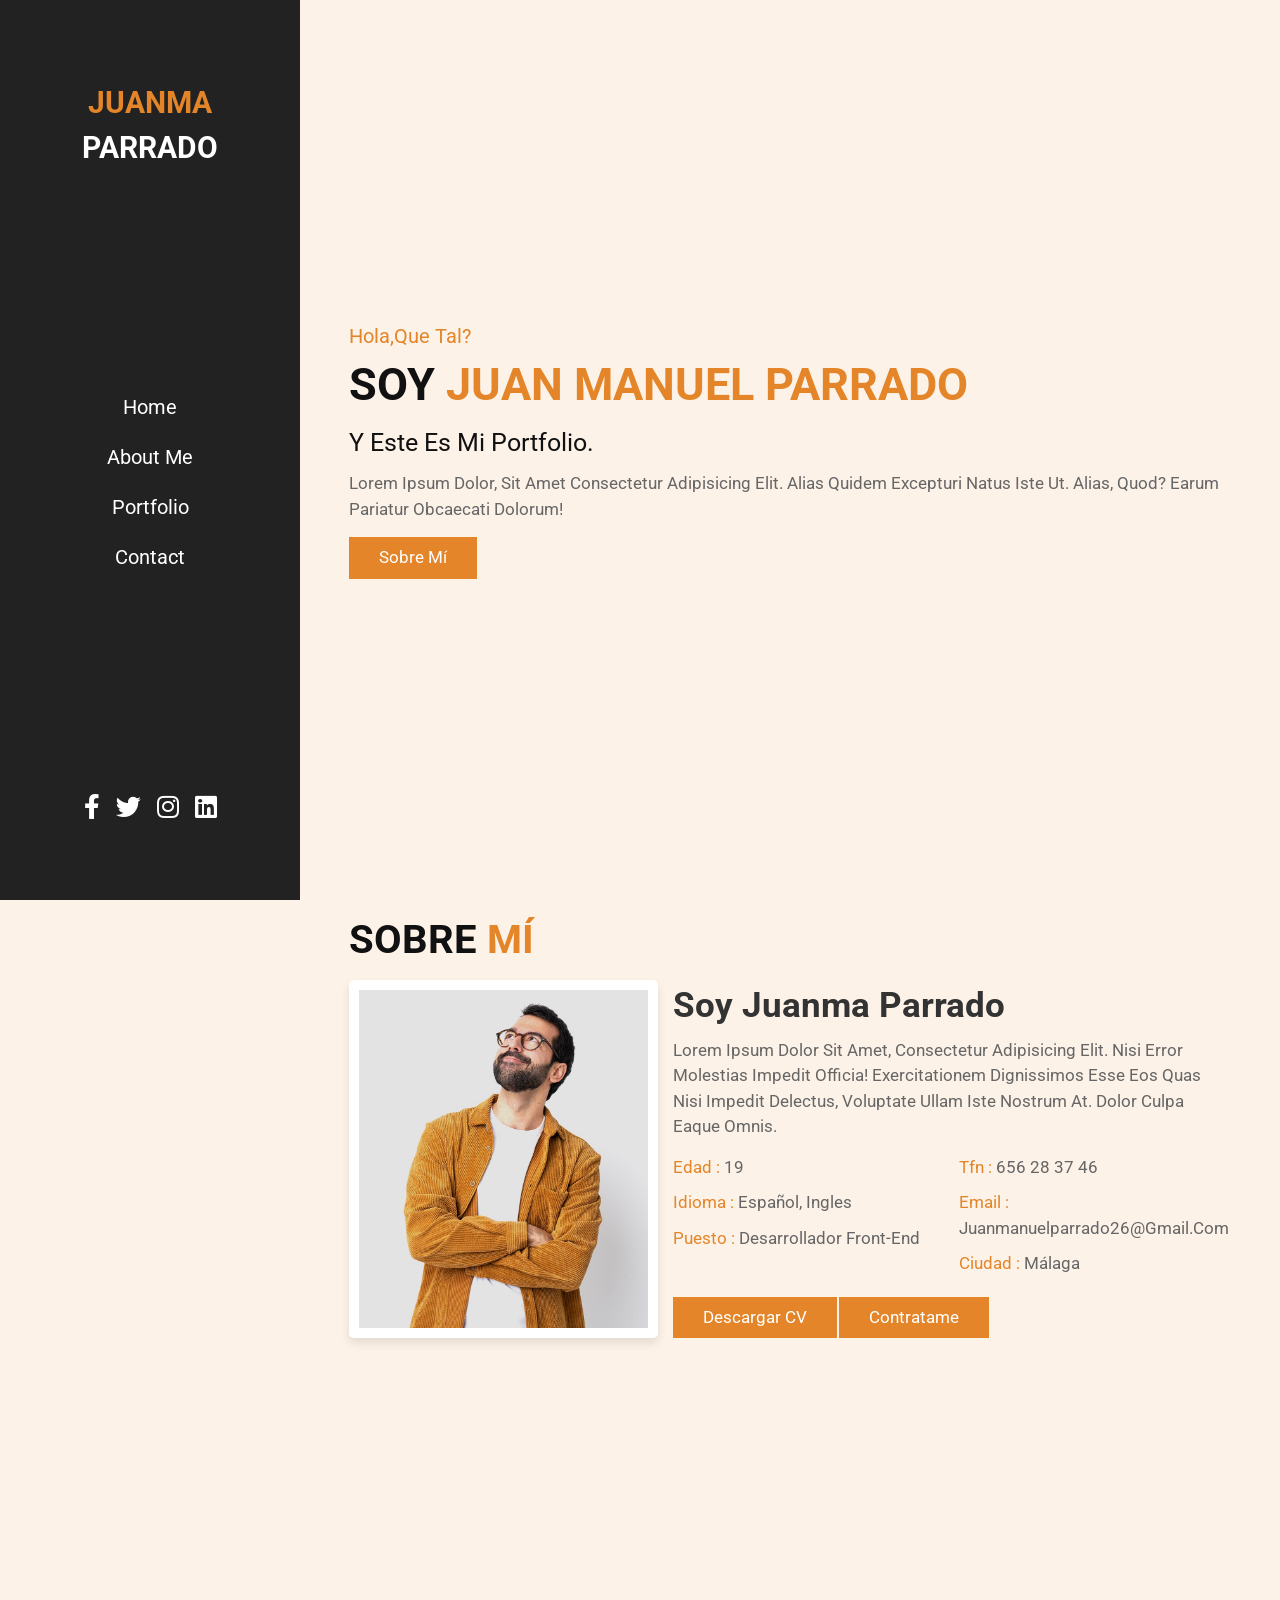
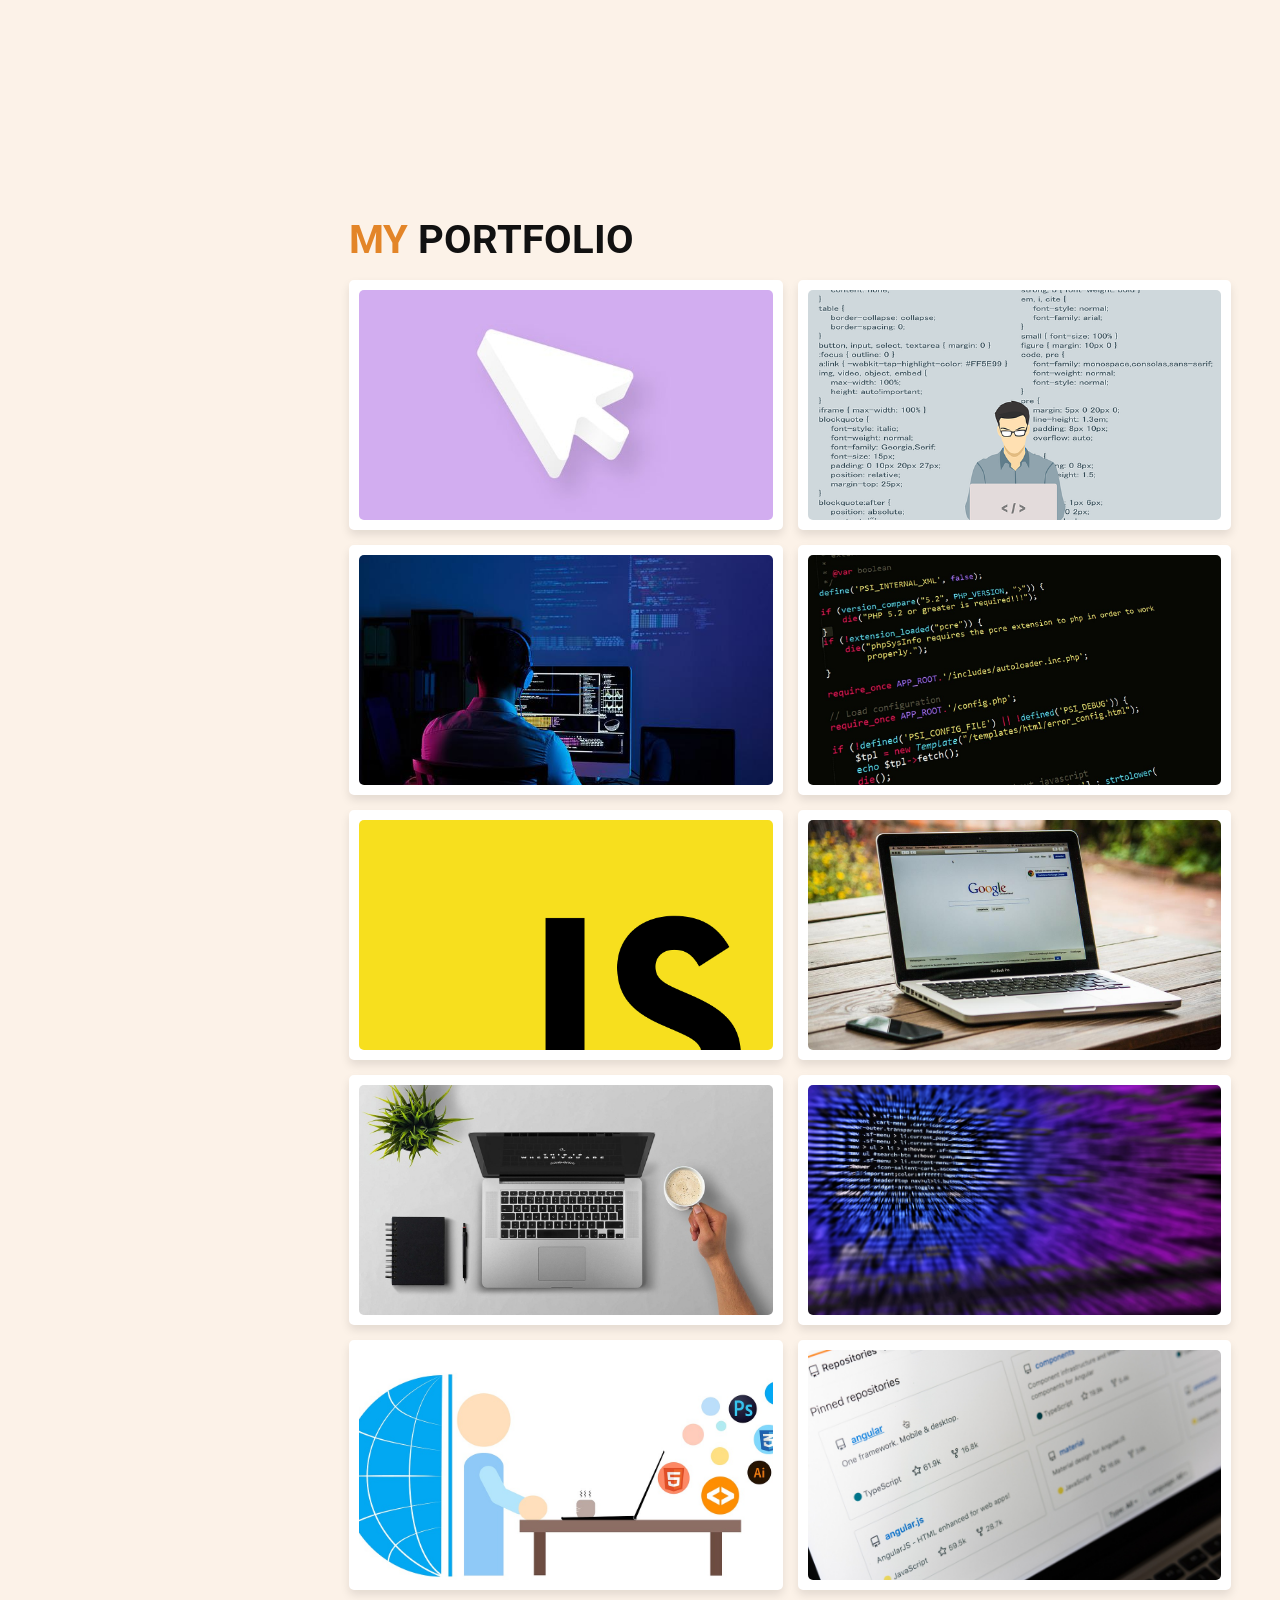
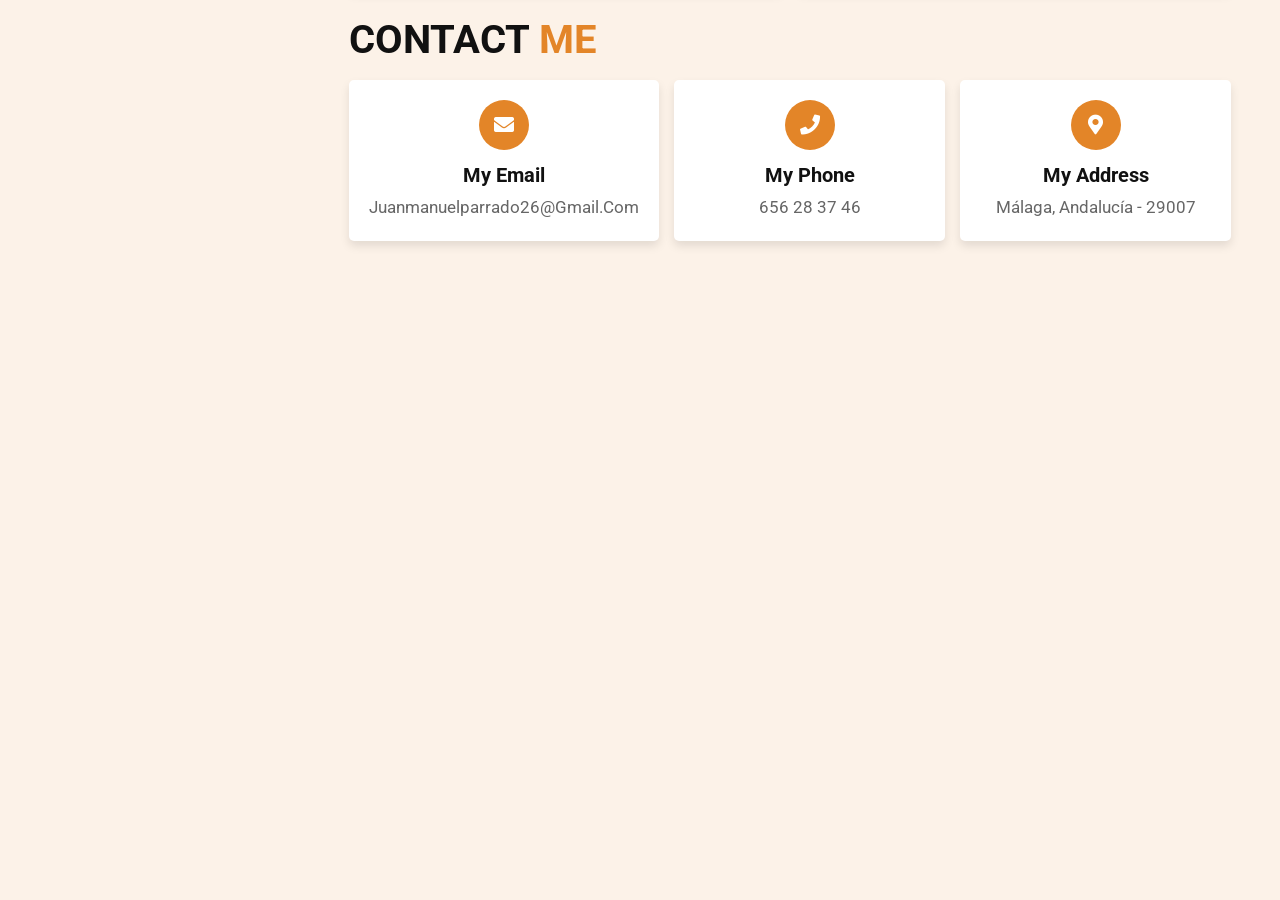
==== index.html @ 8b0db6ee "initial commit" ====
<!DOCTYPE html>
<html lang="en">
<head>
    <meta charset="UTF-8">
    <meta http-equiv="X-UA-Compatible" content="IE=edge">
    <meta name="viewport" content="width=device-width, initial-scale=1.0">
    <title>Portfolio</title>

    <!-- font awesome cdn link  -->
    <link rel="stylesheet" href="https://cdnjs.cloudflare.com/ajax/libs/font-awesome/5.15.3/css/all.min.css">

    <!-- css  -->
    <link rel="stylesheet" href="css/style.css">

</head>
<body>

    <div id="menu-bars" class="fas fa-bars"></div>
    
<!-- header section starts  -->

<header>

    <a href="index.html" class="logo"> <span>Juanma</span> Parrado </a>

    <nav class="navbar">
        <a href="#home">home</a>
        <a href="#about">About me</a>
        <a href="#portfolio">Portfolio</a>
        <a href="#contact">contact</a>
    </nav>

    <div class="follow">
        <a href="#" class="fab fa-facebook-f"></a>
        <a href="#" class="fab fa-twitter"></a>
        <a href="#" class="fab fa-instagram"></a>
        <a href="#" class="fab fa-linkedin"></a>
    </div>

</header>
<!-- home section starts  -->

<section class="home" id="home">

    <div class="content">
        <span class="saludo"> Hola,que tal?</span>
        <h3> Soy <span> Juan Manuel Parrado </span> </h3>
        <p class="info"> Y Este es mi Portfolio.</p> </p>
        <p class="text"> Lorem ipsum dolor, sit amet consectetur adipisicing elit. Alias quidem excepturi natus iste ut. Alias, quod? Earum pariatur obcaecati dolorum! </p>
        <a href="#about" class="btn">Sobre mí</a>
    </div>

    

</section>



<!-- about section starts  -->

<section class="about" id="about">

<h1 class="heading"> Sobre <span> mí </span> </h1>

<div class="row-1">

    <div class="image">
        <img src="images/about-img.jpg" alt="">
    </div>

    <div class="content">
        <h3> Soy Juanma Parrado  </h3>
        <p>Lorem ipsum dolor sit amet, consectetur adipisicing elit. Nisi error molestias impedit officia! Exercitationem dignissimos esse eos quas nisi impedit delectus, voluptate ullam iste nostrum at. Dolor culpa eaque omnis.</p>
        <div class="box-container">
            <div class="box">
                <p> <span> edad : </span> 19 </p>
                <p> <span> idioma : </span> español, ingles </p>
                <p> <span> puesto : </span> desarrollador front-end  </p>
            </div>
            <div class="box">
                <p> <span> Tfn : </span> 656 28 37 46 </p>
                <p> <span> email : </span> juanmanuelparrado26@gmail.com </p>
                <p> <span> Ciudad : </span> Málaga </p>
            </div>
        </div>
        <a href="#" class="btn">Descargar CV</a>
        <a href="#contact" class="btn">Contratame</a>
    </div>

</div>


</section>

<!-- portfolio section starts  -->

<section class="portfolio" id="portfolio">

    <h1 class="heading"> <span> my </span> portfolio </h1>

    <div class="box-container">

        <div class="box">
            <img src="images/img-1.jpg" alt="">
            <h3> Ejercicio 01 </h3>
            <div class="icons">
                <a href="#" class="fas fa-link"></a>
                <a href="#" class="fas fa-share"></a>
                <a href="#" class="fas fa-search"></a>
            </div>
        </div>

        <div class="box">
            <img src="images/img-2.png" alt="">
            <h3> Ejercicio 02 </h3>
            <div class="icons">
                <a href="#" class="fas fa-link"></a>
                <a href="#" class="fas fa-share"></a>
                <a href="#" class="fas fa-search"></a>
            </div>
        </div>

        <div class="box">
            <img src="images/img-3.jpg" alt="">
            <h3> Ejercicio 03 </h3>
            <div class="icons">
                <a href="#" class="fas fa-link"></a>
                <a href="#" class="fas fa-share"></a>
                <a href="#" class="fas fa-search"></a>
            </div>
        </div>

        <div class="box">
            <img src="images/img-4.jpg" alt="">
            <h3> Ejercicio 04 </h3>
            <div class="icons">
                <a href="#" class="fas fa-link"></a>
                <a href="#" class="fas fa-share"></a>
                <a href="#" class="fas fa-search"></a>
            </div>
        </div>

        <div class="box">
            <img src="images/img-5.png" alt="">
            <h3> Ejercicio 05 </h3>
            <div class="icons">
                <a href="#" class="fas fa-link"></a>
                <a href="#" class="fas fa-share"></a>
                <a href="#" class="fas fa-search"></a>
            </div>
        </div>

        <div class="box">
            <img src="images/img-6.jpg" alt="">
            <h3> Ejercicio 06 </h3>
            <div class="icons">
                <a href="#" class="fas fa-link"></a>
                <a href="#" class="fas fa-share"></a>
                <a href="#" class="fas fa-search"></a>
            </div>
        </div>

        <div class="box">
            <img src="images/img-7.jpg" alt="">
            <h3> Ejercicio 07 </h3>
            <div class="icons">
                <a href="#" class="fas fa-link"></a>
                <a href="#" class="fas fa-share"></a>
                <a href="#" class="fas fa-search"></a>
            </div>
        </div>

        <div class="box">
            <img src="images/img-8.jpg" alt="">
            <h3> Ejercicio 08 </h3>
            <div class="icons">
                <a href="#" class="fas fa-link"></a>
                <a href="#" class="fas fa-share"></a>
                <a href="#" class="fas fa-search"></a>
            </div>
        </div>

        <div class="box">
            <img src="images/img-9.jpg" alt="">
            <h3> Ejercicio 09 </h3>
            <div class="icons">
                <a href="#" class="fas fa-link"></a>
                <a href="#" class="fas fa-share"></a>
                <a href="#" class="fas fa-search"></a>
            </div>
        </div>

        <div class="box">
            <img src="images/img-10.jpg" alt="">
            <h3> Ejercicio 10 </h3>
            <div class="icons">
                <a href="#" class="fas fa-link"></a>
                <a href="#" class="fas fa-share"></a>
                <a href="#" class="fas fa-search"></a>
            </div>
        </div>

    </div>

</section>



<!-- contact section starts  -->

<section class="contact" id="contact">

    <h1 class="heading"> contact <span> me </span> </h1>

    <div class="icons-container">

        <div class="icons">
            <i class="fas fa-envelope"></i>
            <h3>my email</h3>
            <p>juanmanuelparrado26@gmail.com</p>
        </div>

        <div class="icons">
            <i class="fas fa-phone"></i>
            <h3>my phone</h3>
            <p>656 28 37 46</p>
        </div>

        <div class="icons">
            <i class="fas fa-map-marker-alt"></i>
            <h3>my address</h3>
            <p>Málaga, Andalucía - 29007</p>
        </div>

    </div>

   


</section>




<script src="js/script.js"></script>

</body>
</html>
---- css/style.css ----
@import url('https://fonts.googleapis.com/css2?family=Roboto:wght@100;300;400;500;700&display=swap');

:root{
    --main-color:#e38528;
}

*{
    font-family: 'Roboto', sans-serif;
    margin:0; padding:0;
    box-sizing: border-box;
    outline: none; border:none;
    text-decoration: none;
    text-transform: capitalize;
    transition: all .2s linear;
    line-height: 1.5;
}

html{
    font-size: 62.5%;
    overflow-x: hidden;
    scroll-behavior: smooth;
}

body{
    background: #fcf2e8;
    padding-left: 30rem;
}

section{
    padding:1rem 5%;
    min-height: 100vh;
}

.heading{
    font-size: 4rem;
    padding-bottom: 1rem;
    color:#111;
    text-transform: uppercase;
}

.heading span{
    color:var(--main-color);
    text-transform: uppercase;
}

.btn{
    display: inline-block;
    margin-top: 1rem;
    padding:.8rem 3rem;
    background:var(--main-color);
    color:#fff;
    cursor: pointer;
    font-size: 1.7rem;
}

.btn:hover{
    background:#111;
    letter-spacing: .2rem;
}

/************************HEADER***************/

header{
    position: fixed;
    top:0; left:0; bottom:0;
    background:#222;
    display: flex;
    align-items: center;
    justify-content: space-between;
    z-index: 1000;
    flex-flow: column;
    padding:8rem 2rem;
    width:30rem;
    text-align: center;
}

header .logo{
    text-transform: uppercase;
    color:#fff;
    font-size: 3rem;
    font-weight: bolder;
}

header .logo span{
    text-transform: uppercase;
    color:var(--main-color);
}

header .navbar a{
    display: block;
    font-size: 2rem;
    color:#fff;
    margin:2rem 0;
}

header .navbar a:hover{
    letter-spacing: .2rem;
    color:var(--main-color);
}

header .follow a{
    font-size: 2.5rem;
    color:#fff;
    margin:0 .7rem;
}

header .follow a:hover{
    color:var(--main-color);
}

#menu-bars{
    position: fixed;
    top:1rem; right: 1rem;
    z-index: 10000;
    background:var(--main-color);
    color:#fff;
    border-radius: .5rem;
    padding:1rem 1.5rem;
    font-size: 3rem;
    cursor:pointer;
    display: none;
}
/*******************  HOME  ***************************/
.home{
    display: flex;
    align-items: center;
    flex-wrap: wrap;
    gap:1.5rem;
}



.home .content{
    flex:1 1 40rem;
}

.home .content .saludo{
    font-size: 2rem;
    color:var(--main-color);
}

.home .content h3{
    font-size: 4.5rem;
    color:#111;
    text-transform: uppercase;
}

.home .content h3 span{
    color:var(--main-color);
    text-transform: uppercase;
}

.home .content .info{
    font-size: 2.5rem;
    color:#111;
    padding:.5rem 0;
}

.home .content .text{
    font-size: 1.7rem;
    color:#666;
    padding:.5rem 0;
}

/****************ABOUT ME***************************/
.about .row-1{
    display: flex;
    flex-wrap: wrap;
    gap:1.5rem;
    padding-bottom: 2rem;
}

.about .row-1 .image{
    flex:1 1 25rem;
}

.about .row-1 .image img{
    height: 100%;
    width:100%;
    object-fit: cover;
    border:1rem solid #fff;
    border-radius: .5rem;
    box-shadow: 0 .5rem 1rem rgba(0,0,0,.1);
}

.about .row-1 .content{
    flex:1 1 50rem;
}

.about .row-1 .content h3{
    color:#333;
    font-size: 3.5rem;
}

.about .row-1 .content p{
    color:#666;
    font-size: 1.7rem;
    padding:.5rem 0;
}

.about .row-1 .content .box-container{
    display: flex;
    flex-wrap: wrap;
    gap:1.5rem;
    padding: 0.5rem 0;
}

.about .row-1 .content .box-container .box{
    flex:1 1 20rem;
}

.about .row-1 .content .box-container .box span{
    color:var(--main-color);
}
/*******************PORTFOLIO***********************/
.portfolio .box-container{
    display: flex;
    flex-wrap: wrap;
    gap:1.5rem;
}

.portfolio .box-container .box{
    flex:1 1 30rem;
    height:25rem;
    position: relative;
    overflow:hidden;
    border:1rem solid #fff;
    box-shadow: 0 .5rem 1rem rgba(0,0,0,.1);
    background:#fff;
    border-radius: .5rem;
}

.portfolio .box-container .box img{
    height:100%;
    width:100%;
    object-fit: cover;
    border-radius: .5rem;
    position: relative;
    z-index: 1;
}

.portfolio .box-container .box:hover img{
    height:75%;
    width:75%;
}

.portfolio .box-container .box h3{
    position: absolute;
    bottom:.5rem; left:1rem;
    font-size: 2.5rem;
    color:#333;
    text-transform: uppercase;
}

.portfolio .box-container .box .icons{
    position: absolute;
    top:1rem; right:1rem;
}

.portfolio .box-container .box .icons a{
    display: block;
    height:4rem;
    width:4rem;
    border-radius: .5rem;
    background: #eee;
    color:#333;
    font-size: 1.7rem;
    line-height: 4rem;
    text-align: center;
    margin-bottom: 1rem;
}

.portfolio .box-container .box .icons a:hover{
    background:var(--main-color);
    color:#fff;
}

.contact .icons-container{
    display: flex;
    gap:1.5rem;
    flex-wrap: wrap;
    padding-bottom: 2rem;
}

.contact .icons-container .icons{
    flex:1 1 25rem;
    text-align: center;
    padding:2rem;
    background:#fff;
    box-shadow: 0 .5rem 1rem rgba(0,0,0,.1);
    border-radius: .5rem;
}

.contact .icons-container .icons i{
    height:5rem;
    width:5rem;
    line-height: 5rem;
    font-size: 2rem;
    background: var(--main-color);
    color:#fff;
    border-radius: 50%;
}

.contact .icons-container .icons h3{
    color:#111;
    font-size: 2rem;
    padding:.5rem 0;
    padding-top: 1rem;
}

.contact .icons-container .icons p{
    color:#666;
    font-size: 1.7rem;
}

/* media queries  */
@media (max-width:991px){

    html{
        font-size: 55%;
    }
    
    body{
        padding: 0;
    }

    #menu-bars{
        display: initial;
    }

    header{
        left:-120%;
    }

    header.active{
        left:0%;
    }


}

@media (max-width:450px){

    html{
        font-size: 50%;
    }

    header{
        width:100%;
    }

}
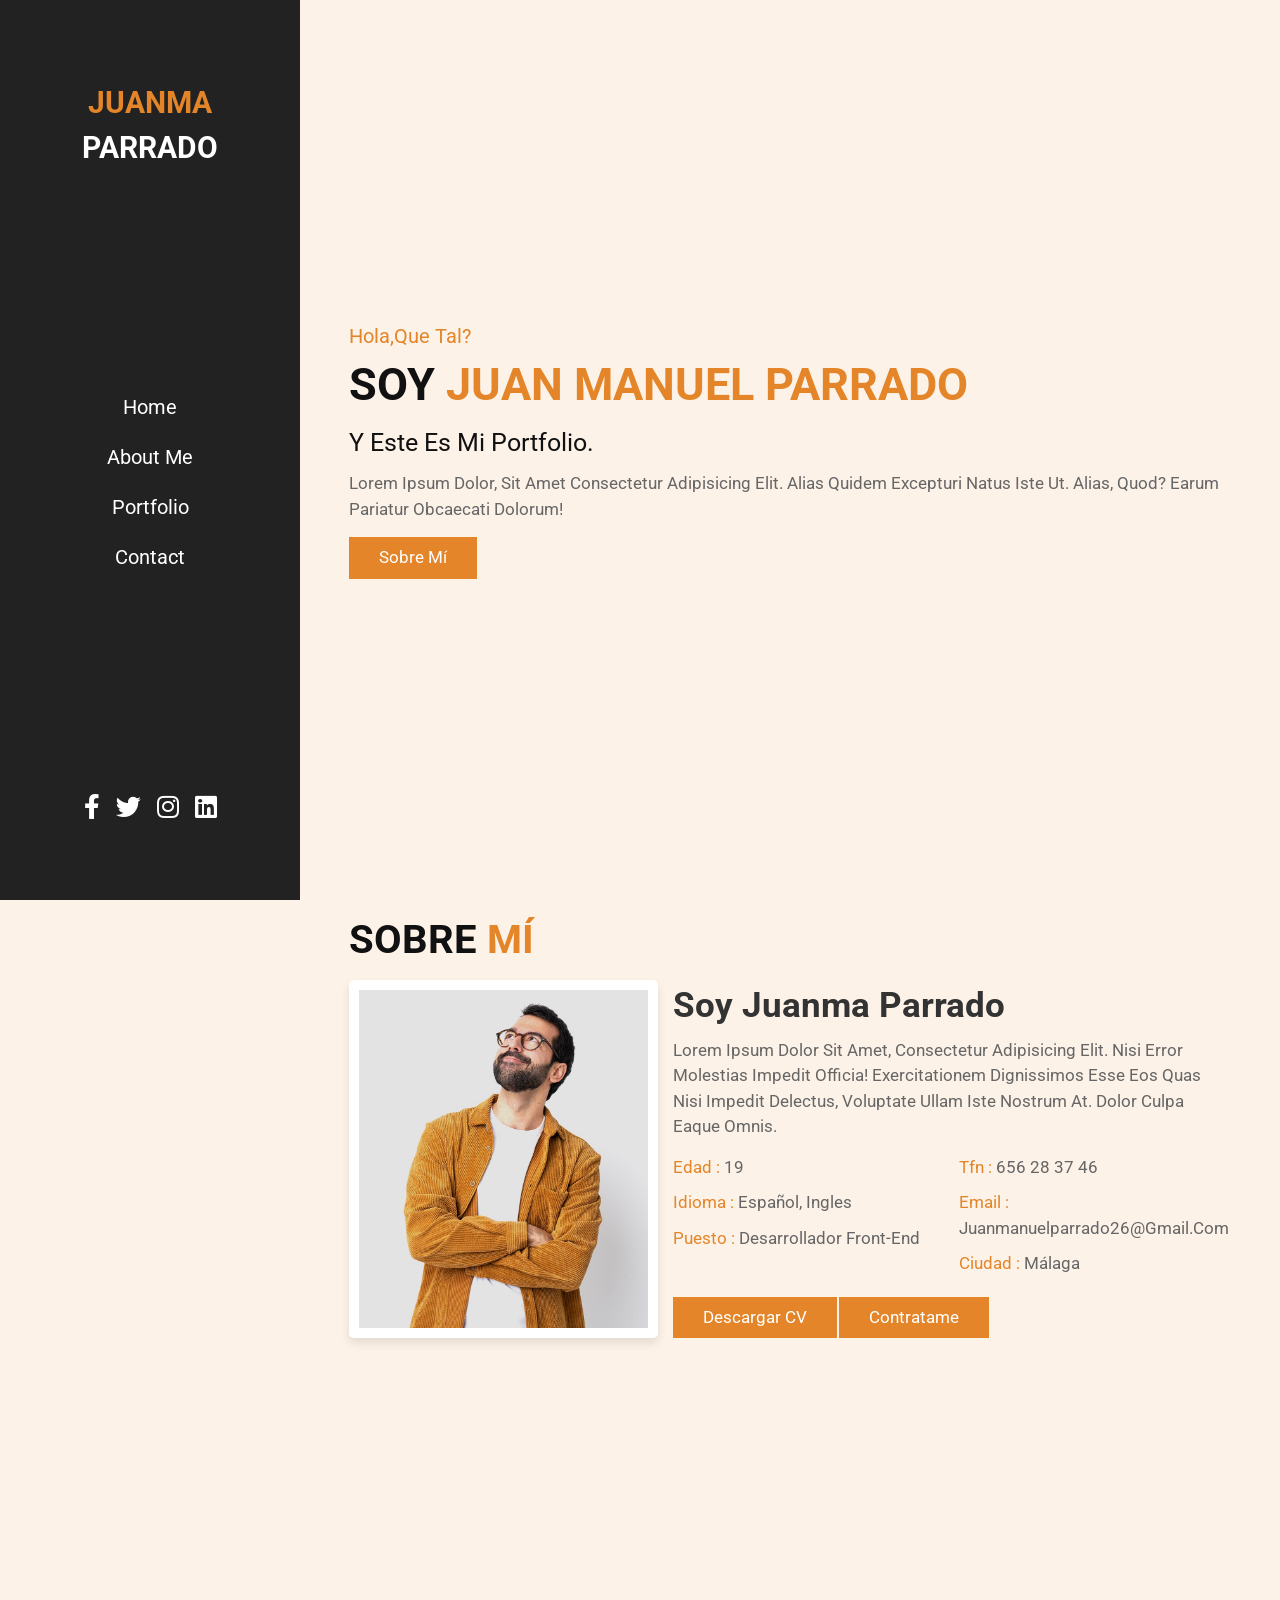
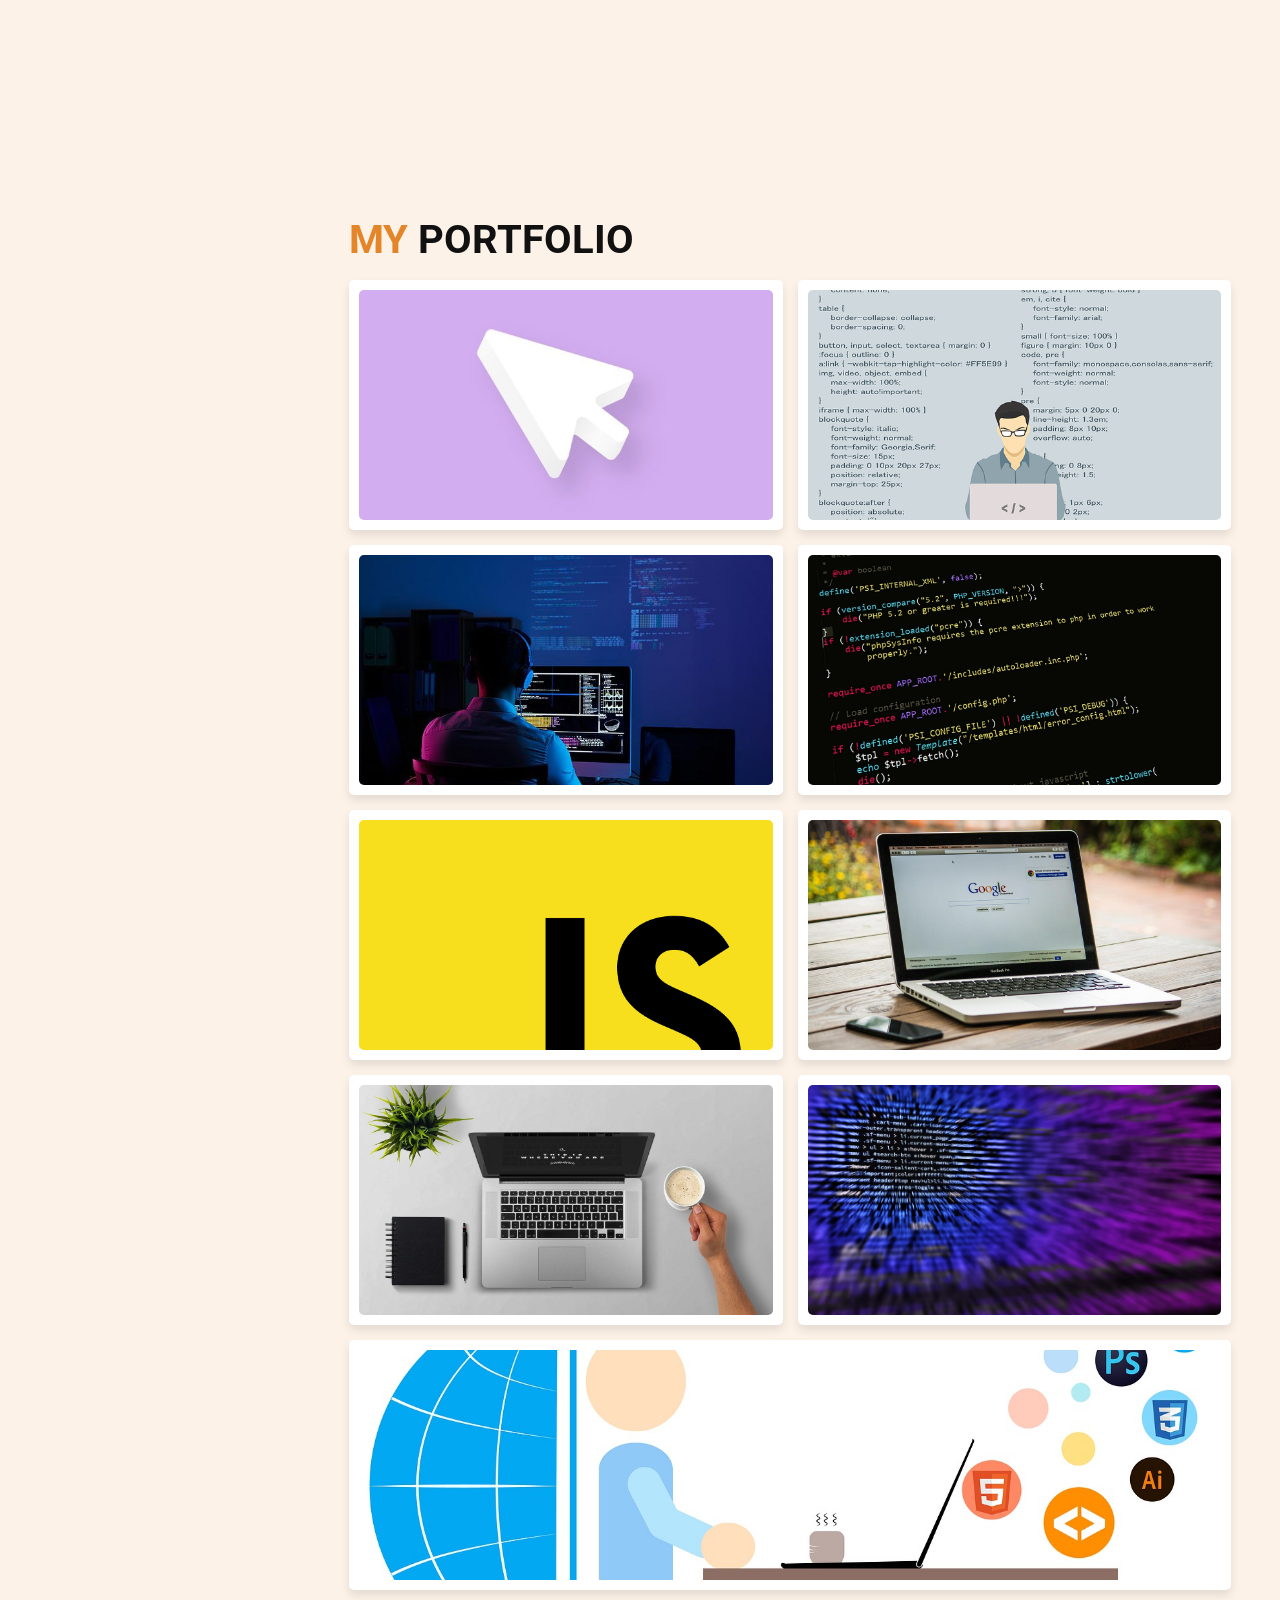
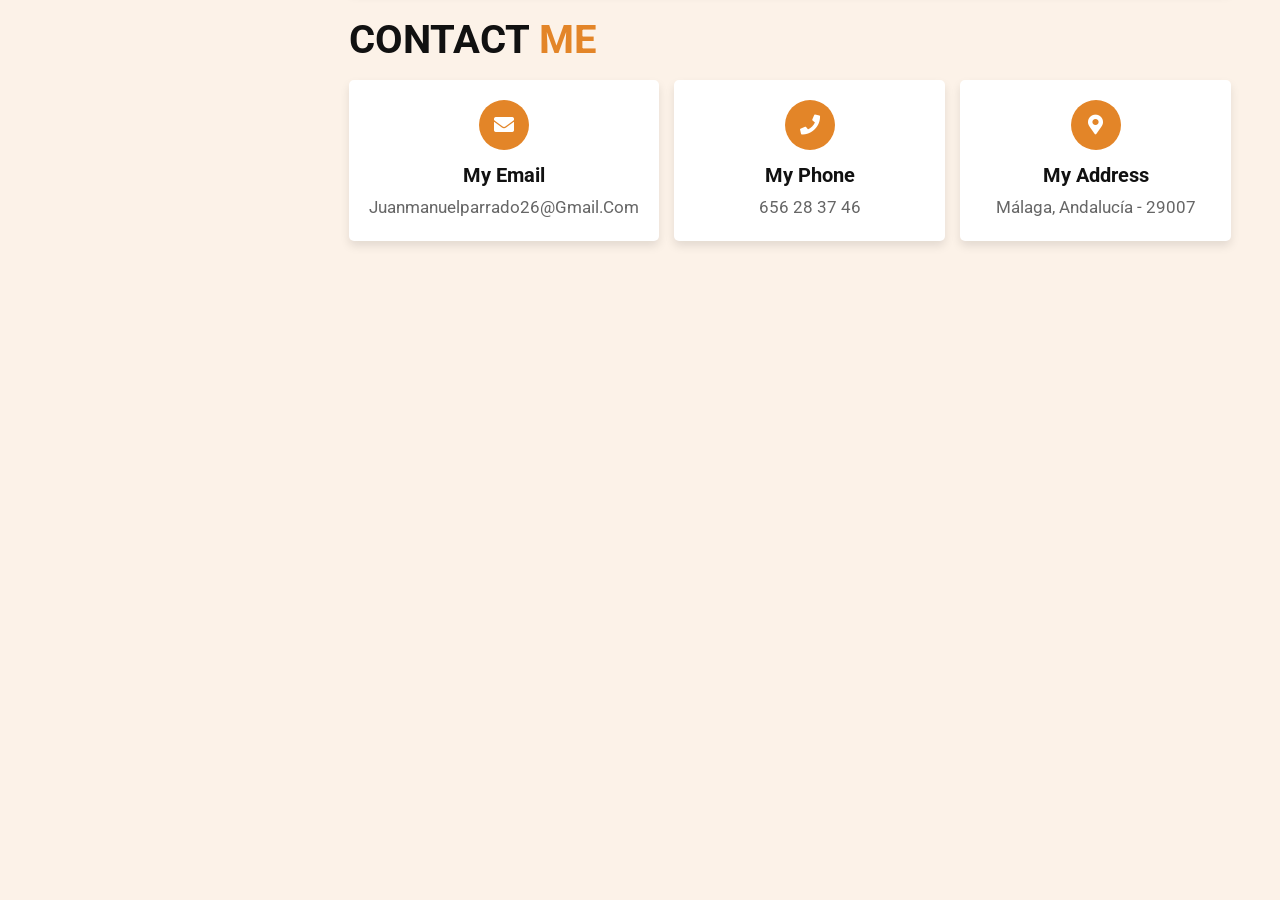
==== commit 3acf05a5: "Add files via upload" ====
--- a/index.html
+++ b/index.html
@@ -1,248 +1,219 @@
-<!DOCTYPE html>
-<html lang="en">
-<head>
-    <meta charset="UTF-8">
-    <meta http-equiv="X-UA-Compatible" content="IE=edge">
-    <meta name="viewport" content="width=device-width, initial-scale=1.0">
-    <title>Portfolio</title>
-
-    <!-- font awesome cdn link  -->
-    <link rel="stylesheet" href="https://cdnjs.cloudflare.com/ajax/libs/font-awesome/5.15.3/css/all.min.css">
-
-    <!-- css  -->
-    <link rel="stylesheet" href="css/style.css">
-
-</head>
-<body>
-
-    <div id="menu-bars" class="fas fa-bars"></div>
-    
-<!-- header section starts  -->
-
-<header>
-
-    <a href="index.html" class="logo"> <span>Juanma</span> Parrado </a>
-
-    <nav class="navbar">
-        <a href="#home">home</a>
-        <a href="#about">About me</a>
-        <a href="#portfolio">Portfolio</a>
-        <a href="#contact">contact</a>
-    </nav>
-
-    <div class="follow">
-        <a href="#" class="fab fa-facebook-f"></a>
-        <a href="#" class="fab fa-twitter"></a>
-        <a href="#" class="fab fa-instagram"></a>
-        <a href="#" class="fab fa-linkedin"></a>
-    </div>
-
-</header>
-<!-- home section starts  -->
-
-<section class="home" id="home">
-
-    <div class="content">
-        <span class="saludo"> Hola,que tal?</span>
-        <h3> Soy <span> Juan Manuel Parrado </span> </h3>
-        <p class="info"> Y Este es mi Portfolio.</p> </p>
-        <p class="text"> Lorem ipsum dolor, sit amet consectetur adipisicing elit. Alias quidem excepturi natus iste ut. Alias, quod? Earum pariatur obcaecati dolorum! </p>
-        <a href="#about" class="btn">Sobre mí</a>
-    </div>
-
-    
-
-</section>
-
-
-
-<!-- about section starts  -->
-
-<section class="about" id="about">
-
-<h1 class="heading"> Sobre <span> mí </span> </h1>
-
-<div class="row-1">
-
-    <div class="image">
-        <img src="images/about-img.jpg" alt="">
-    </div>
-
-    <div class="content">
-        <h3> Soy Juanma Parrado  </h3>
-        <p>Lorem ipsum dolor sit amet, consectetur adipisicing elit. Nisi error molestias impedit officia! Exercitationem dignissimos esse eos quas nisi impedit delectus, voluptate ullam iste nostrum at. Dolor culpa eaque omnis.</p>
-        <div class="box-container">
-            <div class="box">
-                <p> <span> edad : </span> 19 </p>
-                <p> <span> idioma : </span> español, ingles </p>
-                <p> <span> puesto : </span> desarrollador front-end  </p>
-            </div>
-            <div class="box">
-                <p> <span> Tfn : </span> 656 28 37 46 </p>
-                <p> <span> email : </span> juanmanuelparrado26@gmail.com </p>
-                <p> <span> Ciudad : </span> Málaga </p>
-            </div>
-        </div>
-        <a href="#" class="btn">Descargar CV</a>
-        <a href="#contact" class="btn">Contratame</a>
-    </div>
-
-</div>
-
-
-</section>
-
-<!-- portfolio section starts  -->
-
-<section class="portfolio" id="portfolio">
-
-    <h1 class="heading"> <span> my </span> portfolio </h1>
-
-    <div class="box-container">
-
-        <div class="box">
-            <img src="images/img-1.jpg" alt="">
-            <h3> Ejercicio 01 </h3>
-            <div class="icons">
-                <a href="#" class="fas fa-link"></a>
-                <a href="#" class="fas fa-share"></a>
-                <a href="#" class="fas fa-search"></a>
-            </div>
-        </div>
-
-        <div class="box">
-            <img src="images/img-2.png" alt="">
-            <h3> Ejercicio 02 </h3>
-            <div class="icons">
-                <a href="#" class="fas fa-link"></a>
-                <a href="#" class="fas fa-share"></a>
-                <a href="#" class="fas fa-search"></a>
-            </div>
-        </div>
-
-        <div class="box">
-            <img src="images/img-3.jpg" alt="">
-            <h3> Ejercicio 03 </h3>
-            <div class="icons">
-                <a href="#" class="fas fa-link"></a>
-                <a href="#" class="fas fa-share"></a>
-                <a href="#" class="fas fa-search"></a>
-            </div>
-        </div>
-
-        <div class="box">
-            <img src="images/img-4.jpg" alt="">
-            <h3> Ejercicio 04 </h3>
-            <div class="icons">
-                <a href="#" class="fas fa-link"></a>
-                <a href="#" class="fas fa-share"></a>
-                <a href="#" class="fas fa-search"></a>
-            </div>
-        </div>
-
-        <div class="box">
-            <img src="images/img-5.png" alt="">
-            <h3> Ejercicio 05 </h3>
-            <div class="icons">
-                <a href="#" class="fas fa-link"></a>
-                <a href="#" class="fas fa-share"></a>
-                <a href="#" class="fas fa-search"></a>
-            </div>
-        </div>
-
-        <div class="box">
-            <img src="images/img-6.jpg" alt="">
-            <h3> Ejercicio 06 </h3>
-            <div class="icons">
-                <a href="#" class="fas fa-link"></a>
-                <a href="#" class="fas fa-share"></a>
-                <a href="#" class="fas fa-search"></a>
-            </div>
-        </div>
-
-        <div class="box">
-            <img src="images/img-7.jpg" alt="">
-            <h3> Ejercicio 07 </h3>
-            <div class="icons">
-                <a href="#" class="fas fa-link"></a>
-                <a href="#" class="fas fa-share"></a>
-                <a href="#" class="fas fa-search"></a>
-            </div>
-        </div>
-
-        <div class="box">
-            <img src="images/img-8.jpg" alt="">
-            <h3> Ejercicio 08 </h3>
-            <div class="icons">
-                <a href="#" class="fas fa-link"></a>
-                <a href="#" class="fas fa-share"></a>
-                <a href="#" class="fas fa-search"></a>
-            </div>
-        </div>
-
-        <div class="box">
-            <img src="images/img-9.jpg" alt="">
-            <h3> Ejercicio 09 </h3>
-            <div class="icons">
-                <a href="#" class="fas fa-link"></a>
-                <a href="#" class="fas fa-share"></a>
-                <a href="#" class="fas fa-search"></a>
-            </div>
-        </div>
-
-        <div class="box">
-            <img src="images/img-10.jpg" alt="">
-            <h3> Ejercicio 10 </h3>
-            <div class="icons">
-                <a href="#" class="fas fa-link"></a>
-                <a href="#" class="fas fa-share"></a>
-                <a href="#" class="fas fa-search"></a>
-            </div>
-        </div>
-
-    </div>
-
-</section>
-
-
-
-<!-- contact section starts  -->
-
-<section class="contact" id="contact">
-
-    <h1 class="heading"> contact <span> me </span> </h1>
-
-    <div class="icons-container">
-
-        <div class="icons">
-            <i class="fas fa-envelope"></i>
-            <h3>my email</h3>
-            <p>juanmanuelparrado26@gmail.com</p>
-        </div>
-
-        <div class="icons">
-            <i class="fas fa-phone"></i>
-            <h3>my phone</h3>
-            <p>656 28 37 46</p>
-        </div>
-
-        <div class="icons">
-            <i class="fas fa-map-marker-alt"></i>
-            <h3>my address</h3>
-            <p>Málaga, Andalucía - 29007</p>
-        </div>
-
-    </div>
-
-   
-
-
-</section>
-
-
-
-
-<script src="js/script.js"></script>
-
-</body>
+<!DOCTYPE html>
+<html lang="en">
+<head>
+    <meta charset="UTF-8">
+    <meta http-equiv="X-UA-Compatible" content="IE=edge">
+    <meta name="viewport" content="width=device-width, initial-scale=1.0">
+    <title>Portfolio</title>
+
+    <!-- font awesome cdn link  -->
+    <link rel="stylesheet" href="https://cdnjs.cloudflare.com/ajax/libs/font-awesome/5.15.3/css/all.min.css">
+
+    <!-- css  -->
+    <link rel="stylesheet" href="css/style.css">
+
+</head>
+<body>
+
+    <div id="menu-bars" class="fas fa-bars"></div>
+    
+<!-- header section starts  -->
+
+<header>
+
+    <a href="index.html" class="logo"> <span>Juanma</span> Parrado </a>
+
+    <nav class="navbar">
+        <a href="#home">home</a>
+        <a href="#about">About me</a>
+        <a href="#portfolio">Portfolio</a>
+        <a href="#contact">contact</a>
+    </nav>
+
+    <div class="follow">
+        <a href="#" class="fab fa-facebook-f"></a>
+        <a href="#" class="fab fa-twitter"></a>
+        <a href="#" class="fab fa-instagram"></a>
+        <a href="#" class="fab fa-linkedin"></a>
+    </div>
+
+</header>
+<!-- home section starts  -->
+
+<section class="home" id="home">
+
+    <div class="content">
+        <span class="saludo"> Hola,que tal?</span>
+        <h3> Soy <span> Juan Manuel Parrado </span> </h3>
+        <p class="info"> Y Este es mi Portfolio.</p> </p>
+        <p class="text"> Lorem ipsum dolor, sit amet consectetur adipisicing elit. Alias quidem excepturi natus iste ut. Alias, quod? Earum pariatur obcaecati dolorum! </p>
+        <a href="#about" class="btn">Sobre mí</a>
+    </div>
+
+    
+
+</section>
+
+
+
+<!-- about section starts  -->
+
+<section class="about" id="about">
+
+<h1 class="heading"> Sobre <span> mí </span> </h1>
+
+<div class="row-1">
+
+    <div class="image">
+        <img src="images/about-img.jpg" alt="">
+    </div>
+
+    <div class="content">
+        <h3> Soy Juanma Parrado  </h3>
+        <p>Lorem ipsum dolor sit amet, consectetur adipisicing elit. Nisi error molestias impedit officia! Exercitationem dignissimos esse eos quas nisi impedit delectus, voluptate ullam iste nostrum at. Dolor culpa eaque omnis.</p>
+        <div class="box-container">
+            <div class="box">
+                <p> <span> edad : </span> 19 </p>
+                <p> <span> idioma : </span> español, ingles </p>
+                <p> <span> puesto : </span> desarrollador front-end  </p>
+            </div>
+            <div class="box">
+                <p> <span> Tfn : </span> 656 28 37 46 </p>
+                <p> <span> email : </span> juanmanuelparrado26@gmail.com </p>
+                <p> <span> Ciudad : </span> Málaga </p>
+            </div>
+        </div>
+        <a href="#" class="btn">Descargar CV</a>
+        <a href="#contact" class="btn">Contratame</a>
+    </div>
+
+</div>
+
+
+</section>
+
+<!-- portfolio section starts  -->
+
+<section class="portfolio" id="portfolio">
+
+    <h1 class="heading"> <span> my </span> portfolio </h1>
+
+    <div class="box-container">
+
+        <div class="box">
+            <img src="images/img-1.jpg" alt="">
+            <h3> Ejercicio 02 </h3>
+            <div class="icons">
+                <a href="./ejercicio2/ejercicio2.html" class="fas fa-link"></a>
+            </div>
+        </div>
+
+        <div class="box">
+            <img src="images/img-2.png" alt="">
+            <h3> Ejercicio 03 </h3>
+            <div class="icons">
+                <a href="./ejercicio3/ejercicio3.html" class="fas fa-link"></a>
+            </div>
+        </div>
+
+        <div class="box">
+            <img src="images/img-3.jpg" alt="">
+            <h3> Ejercicio 04 </h3>
+            <div class="icons">
+                <a href="./ejercicio4/ejercicio4.html" class="fas fa-link"></a>
+
+            </div>
+        </div>
+
+        <div class="box">
+            <img src="images/img-4.jpg" alt="">
+            <h3> Ejercicio 05 </h3>
+            <div class="icons">
+                <a href="./ejercicio5/ejercicio5.html" class="fas fa-link"></a>
+                
+            </div>
+        </div>
+
+        <div class="box">
+            <img src="images/img-5.png" alt="">
+            <h3> Ejercicio 06 </h3>
+            <div class="icons">
+                <a href="./ejercicio6/ejercicio6.html" class="fas fa-link"></a>
+                
+            </div>
+        </div>
+
+        <div class="box">
+            <img src="images/img-6.jpg" alt="">
+            <h3> Ejercicio 07 </h3>
+            <div class="icons">
+                <a href="./ejercicio7/ejercicio7.html" class="fas fa-link"></a>
+            </div>
+        </div>
+
+        <div class="box">
+            <img src="images/img-7.jpg" alt="">
+            <h3> Ejercicio 08 </h3>
+            <div class="icons">
+                <a href="./ejercicio8/ejercicio8.html" class="fas fa-link"></a>
+            </div>
+        </div>
+
+        <div class="box">
+            <img src="images/img-8.jpg" alt="">
+            <h3> Ejercicio 09 </h3>
+            <div class="icons">
+                <a href="./ejercicio9/ejercicio9.html" class="fas fa-link"></a>
+            </div>
+        </div>
+
+        <div class="box">
+            <img src="images/img-9.jpg" alt="">
+            <h3> Ejercicio 10 </h3>
+            <div class="icons">
+                <a href="./ejercicio10/ejercicio10.html" class="fas fa-link"></a>
+            </div>
+        </div>
+
+        
+
+    </div>
+
+</section>
+
+
+
+<!-- contact section starts  -->
+
+<section class="contact" id="contact">
+
+    <h1 class="heading"> contact <span> me </span> </h1>
+
+    <div class="icons-container">
+
+        <div class="icons">
+            <i class="fas fa-envelope"></i>
+            <h3>my email</h3>
+            <p>juanmanuelparrado26@gmail.com</p>
+        </div>
+
+        <div class="icons">
+            <i class="fas fa-phone"></i>
+            <h3>my phone</h3>
+            <p>656 28 37 46</p>
+        </div>
+
+        <div class="icons">
+            <i class="fas fa-map-marker-alt"></i>
+            <h3>my address</h3>
+            <p>Málaga, Andalucía - 29007</p>
+        </div>
+
+    </div>
+
+</section>
+
+<script src="js/script.js"></script>
+
+</body>
 </html>
--- a/css/style.css
+++ b/css/style.css
@@ -1,352 +1,352 @@
-@import url('https://fonts.googleapis.com/css2?family=Roboto:wght@100;300;400;500;700&display=swap');
-
-:root{
-    --main-color:#e38528;
-}
-
-*{
-    font-family: 'Roboto', sans-serif;
-    margin:0; padding:0;
-    box-sizing: border-box;
-    outline: none; border:none;
-    text-decoration: none;
-    text-transform: capitalize;
-    transition: all .2s linear;
-    line-height: 1.5;
-}
-
-html{
-    font-size: 62.5%;
-    overflow-x: hidden;
-    scroll-behavior: smooth;
-}
-
-body{
-    background: #fcf2e8;
-    padding-left: 30rem;
-}
-
-section{
-    padding:1rem 5%;
-    min-height: 100vh;
-}
-
-.heading{
-    font-size: 4rem;
-    padding-bottom: 1rem;
-    color:#111;
-    text-transform: uppercase;
-}
-
-.heading span{
-    color:var(--main-color);
-    text-transform: uppercase;
-}
-
-.btn{
-    display: inline-block;
-    margin-top: 1rem;
-    padding:.8rem 3rem;
-    background:var(--main-color);
-    color:#fff;
-    cursor: pointer;
-    font-size: 1.7rem;
-}
-
-.btn:hover{
-    background:#111;
-    letter-spacing: .2rem;
-}
-
-/************************HEADER***************/
-
-header{
-    position: fixed;
-    top:0; left:0; bottom:0;
-    background:#222;
-    display: flex;
-    align-items: center;
-    justify-content: space-between;
-    z-index: 1000;
-    flex-flow: column;
-    padding:8rem 2rem;
-    width:30rem;
-    text-align: center;
-}
-
-header .logo{
-    text-transform: uppercase;
-    color:#fff;
-    font-size: 3rem;
-    font-weight: bolder;
-}
-
-header .logo span{
-    text-transform: uppercase;
-    color:var(--main-color);
-}
-
-header .navbar a{
-    display: block;
-    font-size: 2rem;
-    color:#fff;
-    margin:2rem 0;
-}
-
-header .navbar a:hover{
-    letter-spacing: .2rem;
-    color:var(--main-color);
-}
-
-header .follow a{
-    font-size: 2.5rem;
-    color:#fff;
-    margin:0 .7rem;
-}
-
-header .follow a:hover{
-    color:var(--main-color);
-}
-
-#menu-bars{
-    position: fixed;
-    top:1rem; right: 1rem;
-    z-index: 10000;
-    background:var(--main-color);
-    color:#fff;
-    border-radius: .5rem;
-    padding:1rem 1.5rem;
-    font-size: 3rem;
-    cursor:pointer;
-    display: none;
-}
-/*******************  HOME  ***************************/
-.home{
-    display: flex;
-    align-items: center;
-    flex-wrap: wrap;
-    gap:1.5rem;
-}
-
-
-
-.home .content{
-    flex:1 1 40rem;
-}
-
-.home .content .saludo{
-    font-size: 2rem;
-    color:var(--main-color);
-}
-
-.home .content h3{
-    font-size: 4.5rem;
-    color:#111;
-    text-transform: uppercase;
-}
-
-.home .content h3 span{
-    color:var(--main-color);
-    text-transform: uppercase;
-}
-
-.home .content .info{
-    font-size: 2.5rem;
-    color:#111;
-    padding:.5rem 0;
-}
-
-.home .content .text{
-    font-size: 1.7rem;
-    color:#666;
-    padding:.5rem 0;
-}
-
-/****************ABOUT ME***************************/
-.about .row-1{
-    display: flex;
-    flex-wrap: wrap;
-    gap:1.5rem;
-    padding-bottom: 2rem;
-}
-
-.about .row-1 .image{
-    flex:1 1 25rem;
-}
-
-.about .row-1 .image img{
-    height: 100%;
-    width:100%;
-    object-fit: cover;
-    border:1rem solid #fff;
-    border-radius: .5rem;
-    box-shadow: 0 .5rem 1rem rgba(0,0,0,.1);
-}
-
-.about .row-1 .content{
-    flex:1 1 50rem;
-}
-
-.about .row-1 .content h3{
-    color:#333;
-    font-size: 3.5rem;
-}
-
-.about .row-1 .content p{
-    color:#666;
-    font-size: 1.7rem;
-    padding:.5rem 0;
-}
-
-.about .row-1 .content .box-container{
-    display: flex;
-    flex-wrap: wrap;
-    gap:1.5rem;
-    padding: 0.5rem 0;
-}
-
-.about .row-1 .content .box-container .box{
-    flex:1 1 20rem;
-}
-
-.about .row-1 .content .box-container .box span{
-    color:var(--main-color);
-}
-/*******************PORTFOLIO***********************/
-.portfolio .box-container{
-    display: flex;
-    flex-wrap: wrap;
-    gap:1.5rem;
-}
-
-.portfolio .box-container .box{
-    flex:1 1 30rem;
-    height:25rem;
-    position: relative;
-    overflow:hidden;
-    border:1rem solid #fff;
-    box-shadow: 0 .5rem 1rem rgba(0,0,0,.1);
-    background:#fff;
-    border-radius: .5rem;
-}
-
-.portfolio .box-container .box img{
-    height:100%;
-    width:100%;
-    object-fit: cover;
-    border-radius: .5rem;
-    position: relative;
-    z-index: 1;
-}
-
-.portfolio .box-container .box:hover img{
-    height:75%;
-    width:75%;
-}
-
-.portfolio .box-container .box h3{
-    position: absolute;
-    bottom:.5rem; left:1rem;
-    font-size: 2.5rem;
-    color:#333;
-    text-transform: uppercase;
-}
-
-.portfolio .box-container .box .icons{
-    position: absolute;
-    top:1rem; right:1rem;
-}
-
-.portfolio .box-container .box .icons a{
-    display: block;
-    height:4rem;
-    width:4rem;
-    border-radius: .5rem;
-    background: #eee;
-    color:#333;
-    font-size: 1.7rem;
-    line-height: 4rem;
-    text-align: center;
-    margin-bottom: 1rem;
-}
-
-.portfolio .box-container .box .icons a:hover{
-    background:var(--main-color);
-    color:#fff;
-}
-
-.contact .icons-container{
-    display: flex;
-    gap:1.5rem;
-    flex-wrap: wrap;
-    padding-bottom: 2rem;
-}
-
-.contact .icons-container .icons{
-    flex:1 1 25rem;
-    text-align: center;
-    padding:2rem;
-    background:#fff;
-    box-shadow: 0 .5rem 1rem rgba(0,0,0,.1);
-    border-radius: .5rem;
-}
-
-.contact .icons-container .icons i{
-    height:5rem;
-    width:5rem;
-    line-height: 5rem;
-    font-size: 2rem;
-    background: var(--main-color);
-    color:#fff;
-    border-radius: 50%;
-}
-
-.contact .icons-container .icons h3{
-    color:#111;
-    font-size: 2rem;
-    padding:.5rem 0;
-    padding-top: 1rem;
-}
-
-.contact .icons-container .icons p{
-    color:#666;
-    font-size: 1.7rem;
-}
-
-/* media queries  */
-@media (max-width:991px){
-
-    html{
-        font-size: 55%;
-    }
-    
-    body{
-        padding: 0;
-    }
-
-    #menu-bars{
-        display: initial;
-    }
-
-    header{
-        left:-120%;
-    }
-
-    header.active{
-        left:0%;
-    }
-
-
-}
-
-@media (max-width:450px){
-
-    html{
-        font-size: 50%;
-    }
-
-    header{
-        width:100%;
-    }
-
+@import url('https://fonts.googleapis.com/css2?family=Roboto:wght@100;300;400;500;700&display=swap');
+
+:root{
+    --main-color:#e38528;
+}
+
+*{
+    font-family: 'Roboto', sans-serif;
+    margin:0; padding:0;
+    box-sizing: border-box;
+    outline: none; border:none;
+    text-decoration: none;
+    text-transform: capitalize;
+    transition: all .2s linear;
+    line-height: 1.5;
+}
+
+html{
+    font-size: 62.5%;
+    overflow-x: hidden;
+    scroll-behavior: smooth;
+}
+
+body{
+    background: #fcf2e8;
+    padding-left: 30rem;
+}
+
+section{
+    padding:1rem 5%;
+    min-height: 100vh;
+}
+
+.heading{
+    font-size: 4rem;
+    padding-bottom: 1rem;
+    color:#111;
+    text-transform: uppercase;
+}
+
+.heading span{
+    color:var(--main-color);
+    text-transform: uppercase;
+}
+
+.btn{
+    display: inline-block;
+    margin-top: 1rem;
+    padding:.8rem 3rem;
+    background:var(--main-color);
+    color:#fff;
+    cursor: pointer;
+    font-size: 1.7rem;
+}
+
+.btn:hover{
+    background:#111;
+    letter-spacing: .2rem;
+}
+
+/************************HEADER***************/
+
+header{
+    position: fixed;
+    top:0; left:0; bottom:0;
+    background:#222;
+    display: flex;
+    align-items: center;
+    justify-content: space-between;
+    z-index: 1000;
+    flex-flow: column;
+    padding:8rem 2rem;
+    width:30rem;
+    text-align: center;
+}
+
+header .logo{
+    text-transform: uppercase;
+    color:#fff;
+    font-size: 3rem;
+    font-weight: bolder;
+}
+
+header .logo span{
+    text-transform: uppercase;
+    color:var(--main-color);
+}
+
+header .navbar a{
+    display: block;
+    font-size: 2rem;
+    color:#fff;
+    margin:2rem 0;
+}
+
+header .navbar a:hover{
+    letter-spacing: .2rem;
+    color:var(--main-color);
+}
+
+header .follow a{
+    font-size: 2.5rem;
+    color:#fff;
+    margin:0 .7rem;
+}
+
+header .follow a:hover{
+    color:var(--main-color);
+}
+
+#menu-bars{
+    position: fixed;
+    top:1rem; right: 1rem;
+    z-index: 10000;
+    background:var(--main-color);
+    color:#fff;
+    border-radius: .5rem;
+    padding:1rem 1.5rem;
+    font-size: 3rem;
+    cursor:pointer;
+    display: none;
+}
+/*******************  HOME  ***************************/
+.home{
+    display: flex;
+    align-items: center;
+    flex-wrap: wrap;
+    gap:1.5rem;
+}
+
+
+
+.home .content{
+    flex:1 1 40rem;
+}
+
+.home .content .saludo{
+    font-size: 2rem;
+    color:var(--main-color);
+}
+
+.home .content h3{
+    font-size: 4.5rem;
+    color:#111;
+    text-transform: uppercase;
+}
+
+.home .content h3 span{
+    color:var(--main-color);
+    text-transform: uppercase;
+}
+
+.home .content .info{
+    font-size: 2.5rem;
+    color:#111;
+    padding:.5rem 0;
+}
+
+.home .content .text{
+    font-size: 1.7rem;
+    color:#666;
+    padding:.5rem 0;
+}
+
+/****************ABOUT ME***************************/
+.about .row-1{
+    display: flex;
+    flex-wrap: wrap;
+    gap:1.5rem;
+    padding-bottom: 2rem;
+}
+
+.about .row-1 .image{
+    flex:1 1 25rem;
+}
+
+.about .row-1 .image img{
+    height: 100%;
+    width:100%;
+    object-fit: cover;
+    border:1rem solid #fff;
+    border-radius: .5rem;
+    box-shadow: 0 .5rem 1rem rgba(0,0,0,.1);
+}
+
+.about .row-1 .content{
+    flex:1 1 50rem;
+}
+
+.about .row-1 .content h3{
+    color:#333;
+    font-size: 3.5rem;
+}
+
+.about .row-1 .content p{
+    color:#666;
+    font-size: 1.7rem;
+    padding:.5rem 0;
+}
+
+.about .row-1 .content .box-container{
+    display: flex;
+    flex-wrap: wrap;
+    gap:1.5rem;
+    padding: 0.5rem 0;
+}
+
+.about .row-1 .content .box-container .box{
+    flex:1 1 20rem;
+}
+
+.about .row-1 .content .box-container .box span{
+    color:var(--main-color);
+}
+/*******************PORTFOLIO***********************/
+.portfolio .box-container{
+    display: flex;
+    flex-wrap: wrap;
+    gap:1.5rem;
+}
+
+.portfolio .box-container .box{
+    flex:1 1 30rem;
+    height:25rem;
+    position: relative;
+    overflow:hidden;
+    border:1rem solid #fff;
+    box-shadow: 0 .5rem 1rem rgba(0,0,0,.1);
+    background:#fff;
+    border-radius: .5rem;
+}
+
+.portfolio .box-container .box img{
+    height:100%;
+    width:100%;
+    object-fit: cover;
+    border-radius: .5rem;
+    position: relative;
+    z-index: 1;
+}
+
+.portfolio .box-container .box:hover img{
+    height:75%;
+    width:75%;
+}
+
+.portfolio .box-container .box h3{
+    position: absolute;
+    bottom:.5rem; left:1rem;
+    font-size: 2.5rem;
+    color:#333;
+    text-transform: uppercase;
+}
+
+.portfolio .box-container .box .icons{
+    position: absolute;
+    top:1rem; right:1rem;
+}
+
+.portfolio .box-container .box .icons a{
+    display: block;
+    height:4rem;
+    width:4rem;
+    border-radius: .5rem;
+    background: #eee;
+    color:#333;
+    font-size: 1.7rem;
+    line-height: 4rem;
+    text-align: center;
+    margin-bottom: 1rem;
+}
+
+.portfolio .box-container .box .icons a:hover{
+    background:var(--main-color);
+    color:#fff;
+}
+
+.contact .icons-container{
+    display: flex;
+    gap:1.5rem;
+    flex-wrap: wrap;
+    padding-bottom: 2rem;
+}
+
+.contact .icons-container .icons{
+    flex:1 1 25rem;
+    text-align: center;
+    padding:2rem;
+    background:#fff;
+    box-shadow: 0 .5rem 1rem rgba(0,0,0,.1);
+    border-radius: .5rem;
+}
+
+.contact .icons-container .icons i{
+    height:5rem;
+    width:5rem;
+    line-height: 5rem;
+    font-size: 2rem;
+    background: var(--main-color);
+    color:#fff;
+    border-radius: 50%;
+}
+
+.contact .icons-container .icons h3{
+    color:#111;
+    font-size: 2rem;
+    padding:.5rem 0;
+    padding-top: 1rem;
+}
+
+.contact .icons-container .icons p{
+    color:#666;
+    font-size: 1.7rem;
+}
+
+/* media queries  */
+@media (max-width:991px){
+
+    html{
+        font-size: 55%;
+    }
+    
+    body{
+        padding: 0;
+    }
+
+    #menu-bars{
+        display: initial;
+    }
+
+    header{
+        left:-120%;
+    }
+
+    header.active{
+        left:0%;
+    }
+
+
+}
+
+@media (max-width:450px){
+
+    html{
+        font-size: 50%;
+    }
+
+    header{
+        width:100%;
+    }
+
 }
